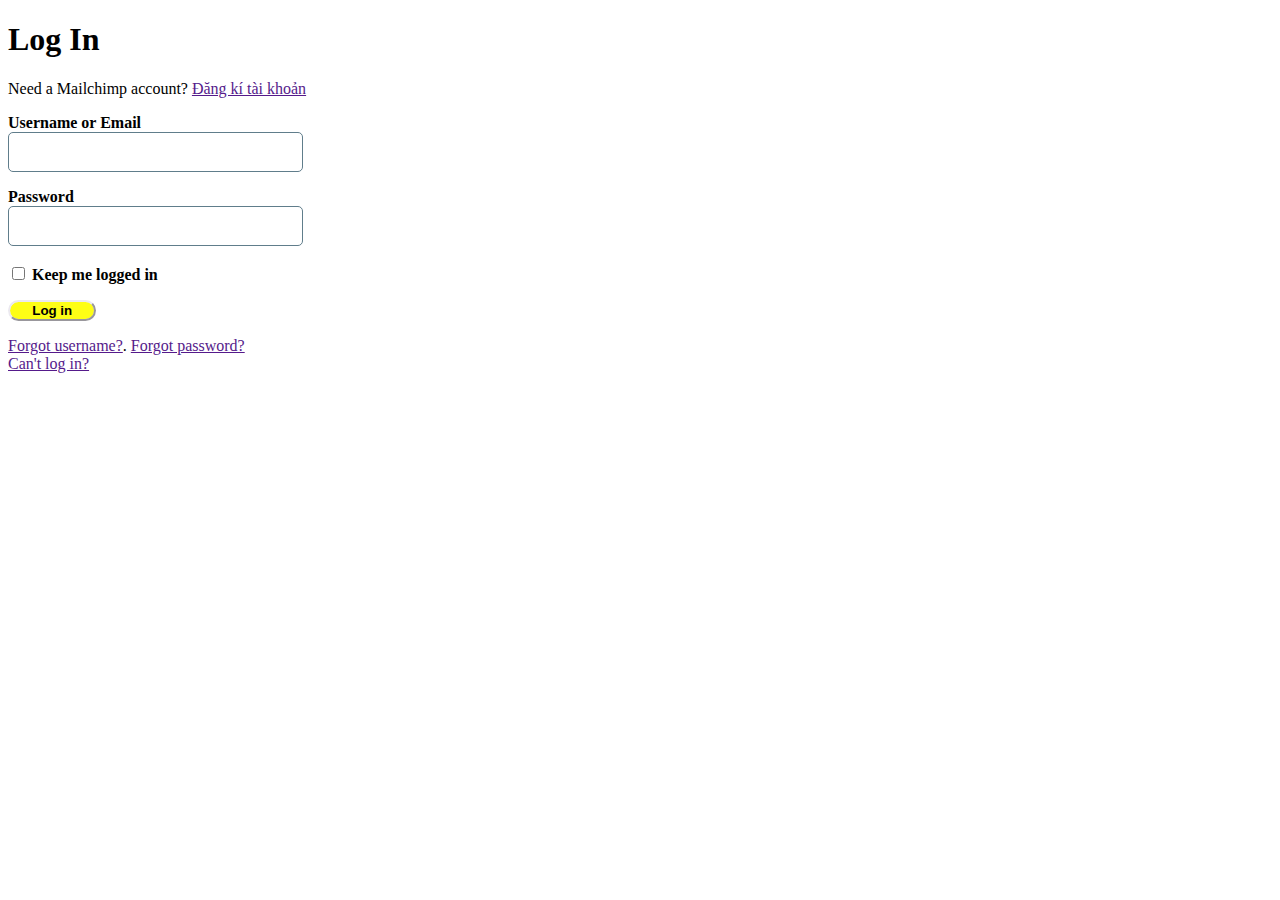
==== index.html @ e88c9ccd "upload" ====
<!DOCTYPE html>
<html lang="en">

<head>
    <meta charset="UTF-8">
    <meta http-equiv="X-UA-Compatible" content="IE=edge">
    <meta name="viewport" content="width=device-width, initial-scale=1.0">
    <title>Document</title>
</head>
<link rel="stylesheet" href="style.css">

<body>
    <section>
        <div class="input-form">
            <h1>Log In</h1>
            <p> Need a Mailchimp account? <a href=""> Đăng kí tài khoản </a></p>
            <b>
        <p><label>Username or Email</label><br>
        <input type="text" name=""></p>
        <label>Password</label><br>
        <input type="password" name=""></div>  <br> 
        <input type="checkbox"> Keep me logged in<br>
       <p> <button class="form-button">Log in</button></p> 
    </b>
            <a href="">Forgot username?</a>.
            <a href="">Forgot password?</a><br>
            <a href="">Can't log in?<div>
        </section>
</body>

</html>
---- style.css ----
.form-button {
    border-radius: 20px;
    font-weight: bold;
    color: black;
    box-shadow: inset 0 0 100px yellow;
    border-color: rgb(235, 233, 240);
}

section .input-form input {
    width: 20%;
    padding: 10px 20px;
    outline: none;
    border: 1px solid #607d8b;
    font-size: 16px;
    letter-spacing: 1px;
    color: black;
    border-radius: 5px;
}

.form-button {
    width: 7%;
    height: 50%;
}
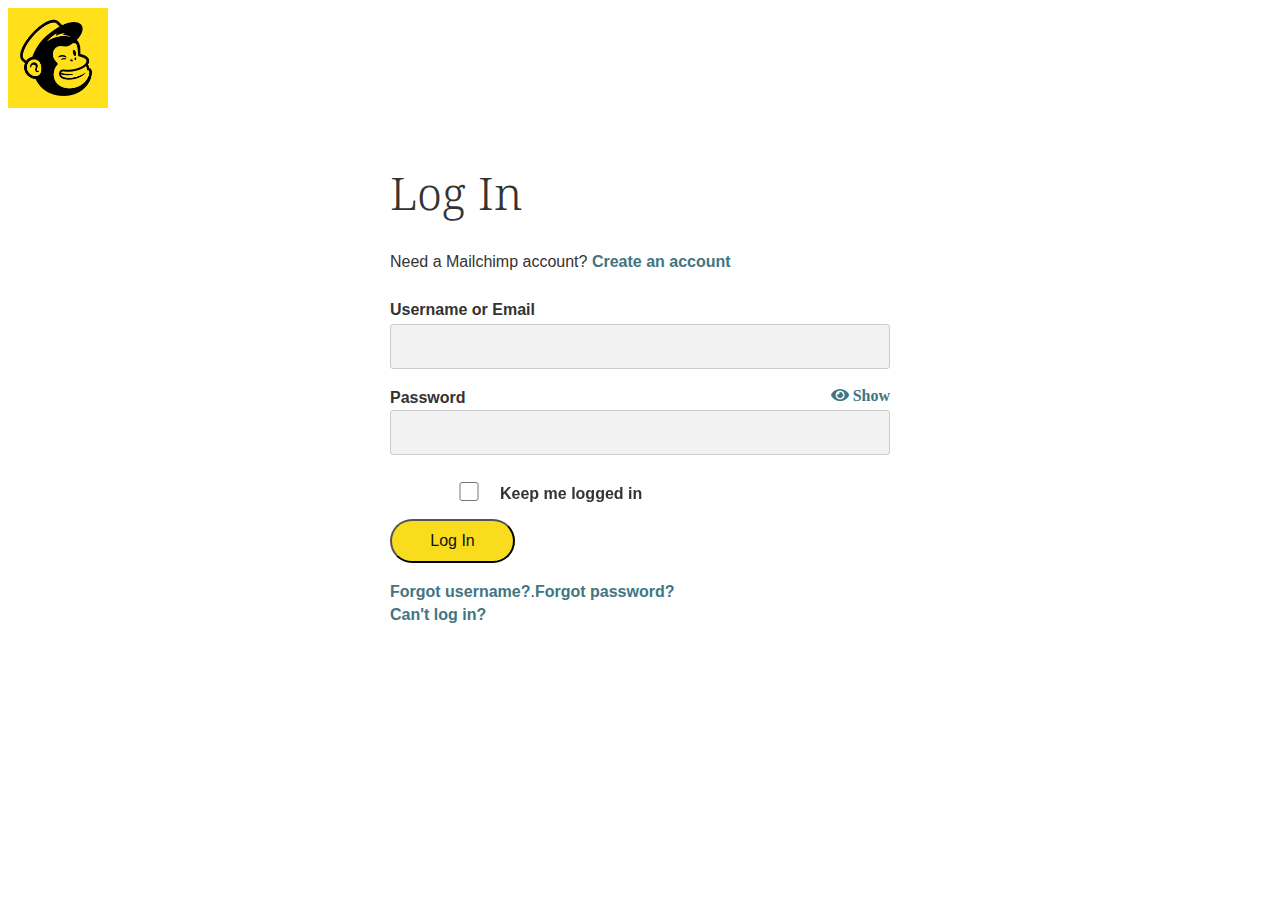
==== commit b8aa54f0: "upload" ====
--- a/index.html
+++ b/index.html
@@ -8,24 +8,34 @@
     <title>Document</title>
 </head>
 <link rel="stylesheet" href="style.css">
+<link rel="stylesheet" href="https://cdnjs.cloudflare.com/ajax/libs/font-awesome/5.15.3/css/all.min.css" />
+<link rel="preconnect" href="https://fonts.googleapis.com">
+<link rel="preconnect" href="https://fonts.gstatic.com" crossorigin>
+<link href="https://fonts.googleapis.com/css2?family=Noto+Serif&family=Roboto+Serif&display=swap" rel="stylesheet">
+<script src="ap.js"></script>
 
 <body>
-    <section>
-        <div class="input-form">
-            <h1>Log In</h1>
-            <p> Need a Mailchimp account? <a href=""> Đăng kí tài khoản </a></p>
-            <b>
-        <p><label>Username or Email</label><br>
-        <input type="text" name=""></p>
-        <label>Password</label><br>
-        <input type="password" name=""></div>  <br> 
-        <input type="checkbox"> Keep me logged in<br>
-       <p> <button class="form-button">Log in</button></p> 
-    </b>
-            <a href="">Forgot username?</a>.
-            <a href="">Forgot password?</a><br>
-            <a href="">Can't log in?<div>
-        </section>
+    <a href="https://mailchimp.com/"> <img src="images/touch-icon-192.png" width="100" height="100" alt="Mailchimp logo"> </a>
+    <div class="login">
+        <h1>Log In</h1>
+        <p> <span class="padding">Need a Mailchimp account? </span><a href="/signup/" title="Signup for a Mailchimp account" onclick="ga('send', 'event', window.location.pathname, 'action', 'Create Account From Login');"> Create an account </a></p>
+        <form>
+            <label>Username or Email</label>
+            <input type="email" placeholder="">
+            <label>Password</label>
+            <div class="float-right">
+                <div onclick=i class="fas fa-eye" type="checkbox" name="show-password" id="show-password" class="hide av-checkbox" value="1"> <label for="show-password" title="Show Password" class="showPassword" data-mc-el="showPassword">Show </label></div>
+            </div>
+            <input type="password" placeholder="">
+            <input type="checkbox" name="love1" id="love2" value="LoveHTML">
+            <div class="check"><label for="love2" id="checkBox">Keep me logged in</label><br></div>
+            <button type="submit">Log In</button>
+            <div class="notes">
+                <p><a href="">Forgot username?</a>.<a href="#">Forgot password?</a></p>
+                <a href="#">Can't log in?</a>
+            </div>
+        </form>
+
 </body>
 
 </html>--- a/style.css
+++ b/style.css
@@ -1,23 +1,128 @@
-.form-button {
-    border-radius: 20px;
-    font-weight: bold;
-    color: black;
-    box-shadow: inset 0 0 100px yellow;
-    border-color: rgb(235, 233, 240);
+.login {
+    max-width: 500px;
+    margin: 0 auto;
+    text-align: center;
 }
 
-section .input-form input {
-    width: 20%;
+h1 {
+    margin-top: 50px;
+    font-size: 45px;
+    font-weight: 300;
+    color: #333;
+    text-align: left;
+    font-family: 'Noto Serif', serif;
+}
+
+form {
+    font-family: 'Lato', sans-serif;
+    font-weight: 300;
+    margin-top: 30px;
+    display: flex;
+    flex-direction: column;
+}
+
+.float-right {
+    text-align: right;
+    margin-bottom: 5px;
+    font-size: 16px;
+    font-weight: 600;
+    color: #427582;
+    margin-top: -5%;
+}
+
+label {
+    text-align: left;
+    margin-bottom: 5px;
+    font-size: 16px;
+    font-weight: 550;
+    color: #333;
+}
+
+label[for="show-password"] {
+    text-align: left;
+    margin-bottom: 5px;
+    font-size: 16px;
+    font-weight: 550;
+    color: #427582;
+}
+
+input[type="email"],
+input[type="password"] {
+    padding: 10px;
+    margin-bottom: 20px;
+    border-radius: 3px;
+    border: 1px solid #ccc;
+    background-color: #f2f2f2;
+    font-size: 20px;
+    color: #333;
+    transition: border-color .3s;
+}
+
+input[type="email"]:focus,
+input[type="password"]:focus {
+    outline: 2px solid rgb(76, 166, 176);
+}
+
+button {
+    padding: 11px 12px;
+    box-shadow: none;
+    border-radius: 65px;
+    border-color: 1px #333;
+    background-color: rgb(249, 220, 30);
+    color: rgb(17, 16, 16);
+    font-size: 16px;
+    transition: all 0.3s ease 0s;
+    width: 25%;
+}
+
+button:hover {
+    background-color: #f9dc1e;
+    box-shadow: 6px 6px black;
+}
+
+p {
+    text-align: left;
+    margin-bottom: 5px;
+    font-family: 'Lato', sans-serif;
+    font-weight: 100;
+    margin-top: 20px;
+    font-size: 16px;
+    color: #333;
+}
+
+a {
+    color: #427582;
+    font-weight: 600;
+    text-decoration: none;
+}
+
+input[type="checkbox"] {
+    width: 830px;
+    height: 19px;
     padding: 10px 20px;
-    outline: none;
     border: 1px solid #607d8b;
-    font-size: 16px;
-    letter-spacing: 1px;
     color: black;
     border-radius: 5px;
+    position: fixed;
+    left: 50px;
+    right: 408px;
+    /* color: #333; */
+    top: 479px;
 }
 
-.form-button {
-    width: 7%;
-    height: 50%;
+#checkBox {
+    position: fixed;
+    left: 500px;
+    right: 408px;
+    /* color: #333; */
+    top: 485px;
+    margin-bottom: 5px;
+}
+
+.check {
+    margin-bottom: 26px;
+}
+
+.notes {
+    text-align: left;
 }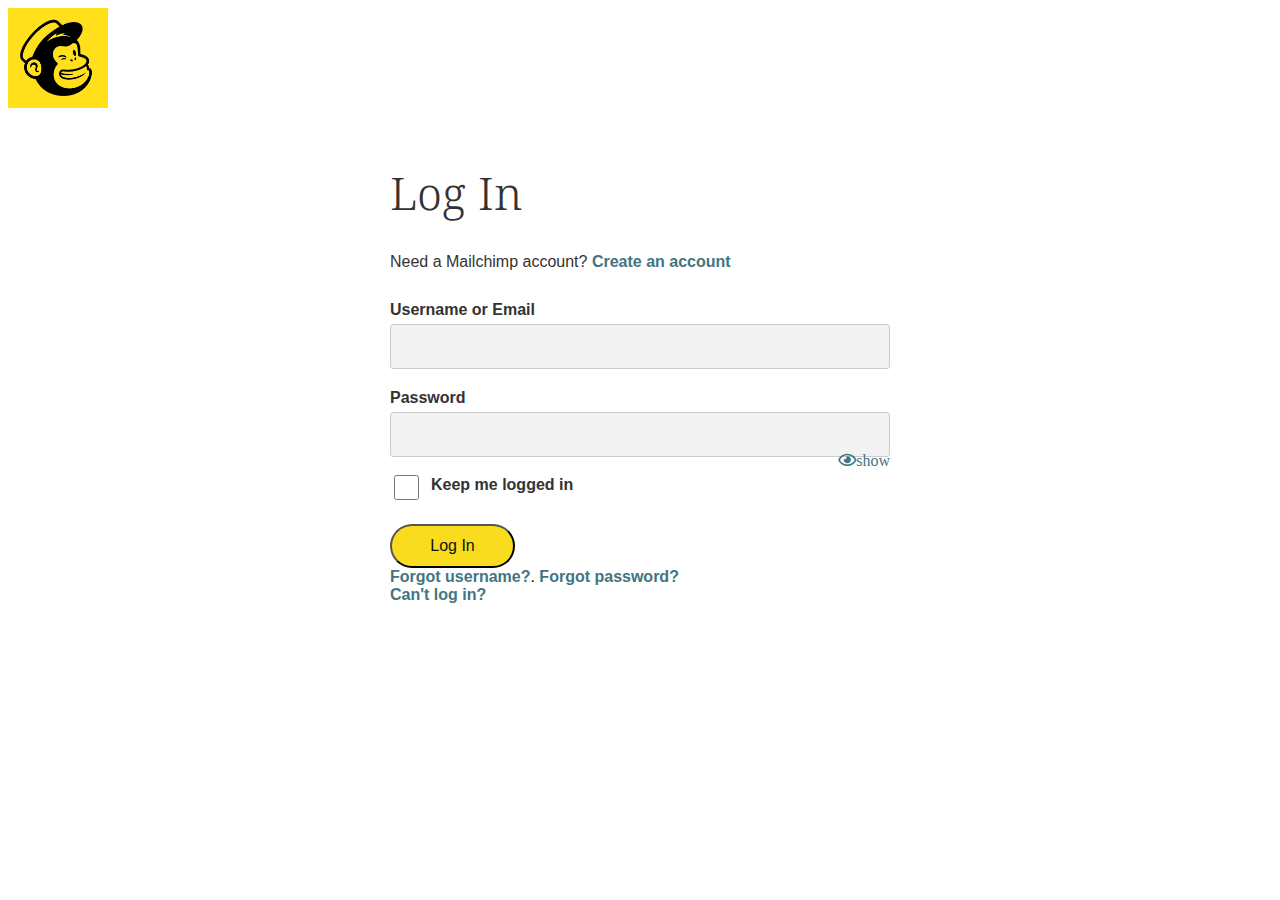
==== commit 9abb3261: "upload" ====
--- a/index.html
+++ b/index.html
@@ -15,27 +15,48 @@
 <script src="ap.js"></script>
 
 <body>
-    <a href="https://mailchimp.com/"> <img src="images/touch-icon-192.png" width="100" height="100" alt="Mailchimp logo"> </a>
+    <a href="https://mailchimp.com/">
+        <img src="images/touch-icon-192.png" width="100" height="100" alt="Mailchimp logo">
+    </a>
     <div class="login">
         <h1>Log In</h1>
-        <p> <span class="padding">Need a Mailchimp account? </span><a href="/signup/" title="Signup for a Mailchimp account" onclick="ga('send', 'event', window.location.pathname, 'action', 'Create Account From Login');"> Create an account </a></p>
+        <p>
+            <span class="padding">Need a Mailchimp account? </span>
+            <a href="/signup/" title="Signup for a Mailchimp account" onclick="ga('send', 'event', window.location.pathname, 'action', 'Create Account From Login');"> 
+                Create an account 
+            </a>
+        </p>
         <form>
-            <label>Username or Email</label>
-            <input type="email" placeholder="">
-            <label>Password</label>
-            <div class="float-right">
-                <div onclick=i class="fas fa-eye" type="checkbox" name="show-password" id="show-password" class="hide av-checkbox" value="1"> <label for="show-password" title="Show Password" class="showPassword" data-mc-el="showPassword">Show </label></div>
+            <div class="form-item">
+                <label>Username or Email</label>
+                <input type="email" placeholder="">
             </div>
-            <input type="password" placeholder="">
-            <input type="checkbox" name="love1" id="love2" value="LoveHTML">
-            <div class="check"><label for="love2" id="checkBox">Keep me logged in</label><br></div>
+            <div class="form-item">
+                <label>Password</label>
+                <input type="password">
+                <div id="eye">
+                    <i class="far fa-eye ">show</i>
+                </div>
+                <!-- <div id="eye">
+                    <i class="far fa-eye ">show</i>
+                </div> -->
+            </div>
+            <div class="keep-me-container">
+                <input type="checkbox" name="love1" id="love2" value="LoveHTML">
+                <label for="love2" id="checkBox">Keep me logged in</label>
+            </div>
             <button type="submit">Log In</button>
             <div class="notes">
-                <p><a href="">Forgot username?</a>.<a href="#">Forgot password?</a></p>
+                <div>
+                    <a href="#">Forgot username?</a>.
+                    <a href="#">Forgot password?</a>
+                </div>
                 <a href="#">Can't log in?</a>
             </div>
         </form>
-
+    </div>
+    <script src="https://code.jquery.com/jquery-3.6.0.js"></script>
+    <script src="node.js"></script>
 </body>
 
 </html>--- a/style.css
+++ b/style.css
@@ -1,7 +1,7 @@
 .login {
     max-width: 500px;
     margin: 0 auto;
-    text-align: center;
+    padding: 48px auto;
 }
 
 h1 {
@@ -17,6 +17,9 @@
     font-family: 'Lato', sans-serif;
     font-weight: 300;
     margin-top: 30px;
+}
+
+.form-item {
     display: flex;
     flex-direction: column;
 }
@@ -38,13 +41,24 @@
     color: #333;
 }
 
-label[for="show-password"] {
+#eye {
+    text-align: right;
+    margin-bottom: 5px;
+    font-size: 16px;
+    font-weight: 600;
+    color: #427582;
+    margin-top: -5%;
+}
+
+
+/* label[for="show-password"],
+label[for="hide-password"] {
     text-align: left;
     margin-bottom: 5px;
     font-size: 16px;
     font-weight: 550;
     color: #427582;
-}
+} */
 
 input[type="email"],
 input[type="password"] {
@@ -96,33 +110,31 @@
     text-decoration: none;
 }
 
-input[type="checkbox"] {
-    width: 830px;
-    height: 19px;
+.keep-me-container input[type="checkbox"] {
+    width: 25px;
+    height: 25px;
     padding: 10px 20px;
-    border: 1px solid #607d8b;
+    border: 1px solid #ccc;
     color: black;
     border-radius: 5px;
-    position: fixed;
-    left: 50px;
-    right: 408px;
-    /* color: #333; */
-    top: 479px;
+    margin-right: 12px;
 }
 
-#checkBox {
-    position: fixed;
-    left: 500px;
-    right: 408px;
-    /* color: #333; */
-    top: 485px;
-    margin-bottom: 5px;
+.keep-me-container {
+    display: flex;
+    height: 25px;
+    align-items: center;
+    margin-bottom: 24px;
 }
 
-.check {
-    margin-bottom: 26px;
+
+/* .notes {
+    margin: 48px 0;
 }
 
-.notes {
-    text-align: left;
-}+.notes a {
+    color: #427582;
+    font-weight: 600;
+    text-decoration: underline;
+    margin: auto 6px;
+} */